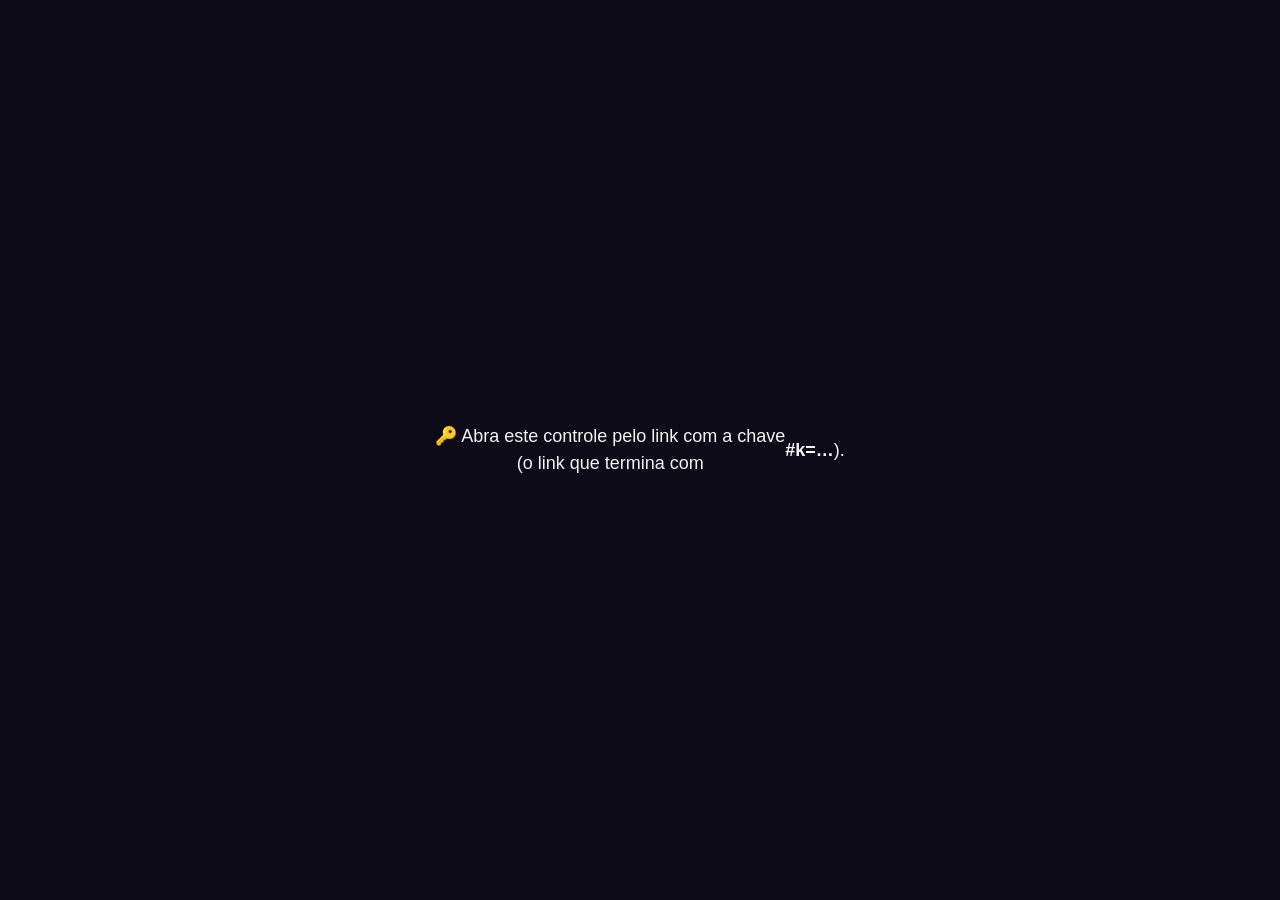
==== controle/index.html @ 0e0e9975 "Controle: tablet controla o OBS pela internet (cenas, sons, live, gravacao, previa) Co-Authored-By: " ====
<!doctype html>
<html lang="pt-BR"><head><meta charset="utf-8">
<meta name="viewport" content="width=device-width, initial-scale=1, user-scalable=no, viewport-fit=cover">
<meta name="theme-color" content="#0e0b18">
<title>Controle React Thurzão</title>
<link rel="manifest" href="manifest.json">
<link rel="icon" href="../estudio/icon-192.png">
<style>
* { box-sizing:border-box; -webkit-tap-highlight-color:transparent; }
html, body { margin:0; height:100%; background:#0e0b18; color:#f4f4f5; font-family:Roboto,"Segoe UI",Arial,sans-serif; user-select:none; }
body { padding:14px 16px; overflow:auto; }
.top { display:flex; align-items:center; gap:10px; }
.top b { font-size:19px; letter-spacing:.08em; }
.st { font-size:12px; padding:5px 10px; border-radius:999px; background:#3f1d1d; color:#fca5a5; }
.st.on { background:#14532d; color:#bbf7d0; }
h2 { font-size:12px; letter-spacing:.2em; color:#a78bfa; margin:14px 2px 9px; font-weight:800; }
.grid { display:grid; grid-template-columns:repeat(auto-fill,minmax(132px,1fr)); gap:10px; }
button { border:1px solid rgba(255,255,255,.1); border-radius:18px; padding:16px 8px 13px; background:linear-gradient(160deg,#1c1530,#140f22);
  color:#fff; font:700 16px Roboto,"Segoe UI",sans-serif; text-align:center; touch-action:manipulation; transition:transform .06s; }
button:active { transform:scale(.93); }
button .e { display:block; font-size:34px; margin-bottom:4px; }
button.ativo { border-color:#ec4899; background:linear-gradient(160deg,#4c1d95,#831843); box-shadow:0 0 18px rgba(236,72,153,.45); }
button.tocando { border-color:#22d3ee; box-shadow:0 0 18px rgba(34,211,238,.6); }
.rec { display:flex; gap:10px; } .rec button { flex:1; font-size:18px; padding:18px 8px; }
.tempo { font:800 24px Roboto,sans-serif; min-width:120px; display:flex; align-items:center; justify-content:center; border-radius:14px; background:#18181b; color:#71717a; }
.tempo.on { color:#fff; background:#be123c; }
#bRec.gravando { background:linear-gradient(160deg,#991b1b,#7f1d1d); border-color:#ef4444; }
#bLive.nolive { background:linear-gradient(160deg,#991b1b,#be123c); border-color:#f43f5e; box-shadow:0 0 22px rgba(244,63,94,.55); }
#bMic.mudo { background:#27272a; border-color:#ef4444; color:#fca5a5; }
.prev { position:relative; margin-top:12px; border-radius:16px; overflow:hidden; border:1px solid rgba(255,255,255,.12); background:#000; aspect-ratio:16/9; }
.prev img { width:100%; height:100%; object-fit:contain; display:block; }
.prev .tag { position:absolute; left:10px; bottom:10px; font:700 13px Roboto,sans-serif; padding:5px 10px; border-radius:999px; background:rgba(0,0,0,.65); }
.prev .vivo { position:absolute; right:10px; top:10px; font:800 13px Roboto,sans-serif; letter-spacing:.1em; padding:5px 10px; border-radius:999px; background:#be123c; display:none; }
.prev.on .vivo { display:block; }
.mini { padding:8px 12px; font-size:13px; border-radius:12px; }
.dica { font-size:12px; color:#a1a1aa; margin-top:8px; line-height:1.4; }
.chave { position:fixed; inset:0; background:#0e0b18; display:none; align-items:center; justify-content:center; text-align:center; padding:30px; font-size:18px; line-height:1.5; }
@media (min-width: 820px) { .cols { display:grid; grid-template-columns:minmax(360px,41%) 1fr; gap:20px; align-items:start; } .colA { position:sticky; top:0; } }
</style></head>
<body>
<div class="top"><b>🎛 CONTROLE</b><span id="st" class="st">conectando…</span><span style="flex:1"></span>
  <button id="bPrev" class="mini">👁 Prévia</button><button id="bFull" class="mini">⛶ Tela cheia</button></div>
<div class="cols"><div class="colA">
  <div class="prev" id="prev"><img id="pimg" alt=""><span class="tag" id="pcena">—</span><span class="vivo">● AO VIVO</span></div>
  <h2>LIVE</h2>
  <div class="rec"><button id="bLive">🔴 INICIAR LIVE</button><div class="tempo" id="tLive">OFF</div></div>
  <div class="dica" id="saude">—</div>
  <h2>GRAVAÇÃO</h2>
  <div class="rec"><button id="bRec">⏺ GRAVAR</button><button id="bPause">⏸ PAUSAR</button><div class="tempo" id="tRec">00:00:00</div></div>
  <h2>MICROFONE</h2>
  <div class="rec"><button id="bMic">🎙 MIC LIGADO</button></div>
</div><div class="colB">
  <h2>CÂMERA</h2><div class="grid" id="cams"></div>
  <h2>TELAS DA LIVE</h2><div class="grid" id="telas"></div>
  <h2>SONS</h2><div class="grid" id="sons"></div>
  <h2>EXTRAS</h2>
  <div class="grid"><button id="bPop"><span class="e">🔔</span>Inscreva-se</button><button id="bStop"><span class="e">🔇</span>Parar sons</button></div>
  <p class="dica">Controla o OBS do PC pela internet. O OBS precisa estar aberto pelo atalho <b>OBS React Thurzão</b>.</p>
</div></div>
<div class="chave" id="semChave">🔑 Abra este controle pelo link com a chave<br>(o link que termina com <b>#k=…</b>).</div>
<video id="acordado" src="acordado.mp4" muted loop playsinline style="position:fixed;width:1px;height:1px;opacity:0;pointer-events:none"></video>

<script src="mqttmini.js"></script>
<script src="publico.js"></script>
<script>
const $ = id => document.getElementById(id);
// chave: vem do link (#k=...) e fica guardada no tablet
const hk = (location.hash.match(/k=([A-Za-z0-9]+)/) || [])[1];
if (hk) { localStorage.setItem('chave', hk); history.replaceState(null, '', location.pathname); }
const CHAVE = localStorage.getItem('chave');
if (!CHAVE) $('semChave').style.display = 'flex';
const base = 'thz/' + CHAVE + '/';

let estado = {}, ultimoEstado = 0, prevOn = localStorage.getItem('prevOn') !== '0';
const clientes = [];
function msg(t, txt) {
  if (t === base + 'st') { try { const e = JSON.parse(txt); if (e.ts >= (estado.ts || 0)) { estado = e; ultimoEstado = Date.now(); render(); } } catch (x) {} }
  else if (t === base + 'img') { $('pimg').src = txt; }
  else if (t === base + 'ev') { try { const e = JSON.parse(txt); const b = document.querySelector(`[data-som="${CSS.escape(e.tocando)}"]`); if (b) b.classList.toggle('tocando', e.on); } catch (x) {} }
}
if (CHAVE) RELAY_BROKERS.forEach((u, i) => { const c = new MQTTMini(u, 'tab-' + i + '-' + Math.random().toString(36).slice(2, 8), msg, () => {}); ['st', 'img', 'ev'].forEach(s => c.sub(base + s)); clientes.push(c); });
// envia o comando por TODOS os servidores conectados (o PC ignora repetidos pelo id)
function cmd(o) { o.id = Date.now().toString(36) + Math.random().toString(36).slice(2, 6); const t = JSON.stringify(o); clientes.forEach(c => c.pub(base + 'cmd', t, false)); }
setInterval(() => cmd({ a: 'hb', prev: prevOn }), 4000);
setTimeout(() => cmd({ a: 'hb', prev: prevOn }), 1500);

function render() {
  const ok = Date.now() - ultimoEstado < 20000 && clientes.some(c => c.ok);
  $('st').textContent = ok ? 'OBS conectado' : (clientes.some(c => c.ok) ? 'esperando o OBS…' : 'sem internet');
  $('st').className = 'st' + (ok ? ' on' : '');
  document.querySelectorAll('[data-cena]').forEach(b => b.classList.toggle('ativo', b.dataset.cena === estado.cena));
  const c = PUBLICO.cenas.find(x => x.cena === estado.cena); $('pcena').textContent = c ? c.emoji + ' ' + c.rotulo : (estado.cena || '—');
  $('bRec').classList.toggle('gravando', !!estado.rec); $('bRec').textContent = estado.rec ? '⏹ PARAR' : '⏺ GRAVAR';
  $('bPause').textContent = estado.pausa ? '▶ CONTINUAR' : '⏸ PAUSAR'; $('tRec').textContent = estado.recT || '00:00:00';
  $('bLive').classList.toggle('nolive', !!estado.live); if (!armado) $('bLive').textContent = estado.live ? '⏹ ENCERRAR LIVE' : '🔴 INICIAR LIVE';
  $('tLive').textContent = estado.live ? estado.liveT : 'OFF'; $('tLive').classList.toggle('on', !!estado.live); $('prev').classList.toggle('on', !!estado.live);
  $('saude').innerHTML = estado.live ? `<span style="color:${estado.cong > 30 || estado.perd > 2 ? '#f87171' : estado.cong > 10 ? '#fbbf24' : '#4ade80'}">● Conexão ${estado.cong > 30 ? 'ruim' : estado.cong > 10 ? 'instável' : 'ótima'}</span> · congestionamento ${estado.cong}% · perdidos ${estado.perd}%` : 'Fora do ar';
  $('bMic').classList.toggle('mudo', !!estado.mic); $('bMic').textContent = estado.mic ? '🔇 MIC MUTADO' : '🎙 MIC LIGADO';
}
setInterval(render, 1000);

PUBLICO.cenas.forEach(c => { const b = document.createElement('button'); b.dataset.cena = c.cena; b.innerHTML = `<span class="e">${c.emoji}</span>${c.rotulo}`;
  b.onclick = () => { cmd({ a: 'cena', v: c.cena }); estado.cena = c.cena; render(); }; $(c.grupo === 'live' ? 'telas' : 'cams').appendChild(b); });
PUBLICO.sons.forEach(s => { const b = document.createElement('button'); b.dataset.som = s.fonte; b.innerHTML = `<span class="e">${s.emoji}</span>${s.rotulo}`;
  b.onclick = () => cmd({ a: 'som', v: s.fonte }); $('sons').appendChild(b); });
$('bPop').onclick = () => cmd({ a: 'pop' });
$('bStop').onclick = () => cmd({ a: 'parar' });
$('bRec').onclick = () => cmd({ a: 'rec' });
$('bPause').onclick = () => cmd({ a: 'pause' });
$('bMic').onclick = () => cmd({ a: 'mic' });
let armado = 0;
$('bLive').onclick = () => {
  if (Date.now() - armado > 3000) { armado = Date.now(); $('bLive').textContent = estado.live ? 'toque de novo p/ ENCERRAR' : 'toque de novo p/ ENTRAR AO VIVO';
    setTimeout(() => { armado = 0; render(); }, 3000); return; }
  armado = 0; cmd({ a: 'live' });
};
const marcarPrev = () => { $('bPrev').classList.toggle('ativo', prevOn); $('prev').style.display = prevOn ? '' : 'none'; };
$('bPrev').onclick = () => { prevOn = !prevOn; localStorage.setItem('prevOn', prevOn ? '1' : '0'); marcarPrev(); cmd({ a: 'hb', prev: prevOn }); };
marcarPrev();
$('bFull').onclick = () => { document.fullscreenElement ? document.exitFullscreen() : document.documentElement.requestFullscreen().catch(() => {}); };
document.addEventListener('pointerdown', () => { $('acordado').play().catch(() => {}); if (navigator.wakeLock) navigator.wakeLock.request('screen').catch(() => {}); }, { once: true });
</script>
</body></html>
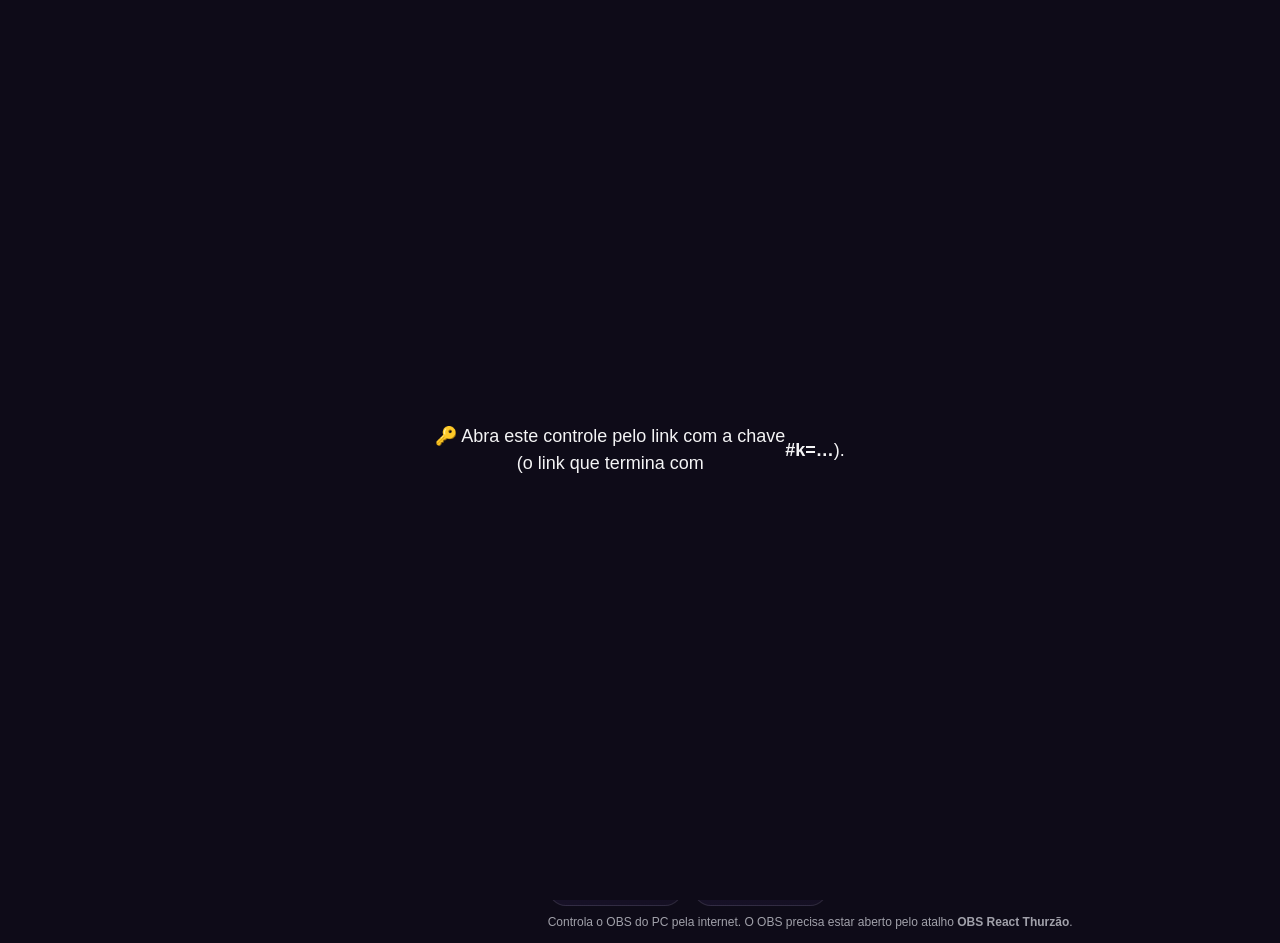
==== commit 54134b31: "Controle: pausar/voltar/avancar o video Co-Authored-By: Claude Opus 5.5 <noreply@anthropic.com>" ====
--- a/controle/index.html
+++ b/controle/index.html
@@ -50,6 +50,8 @@
   <h2>MICROFONE</h2>
   <div class="rec"><button id="bMic">🎙 MIC LIGADO</button></div>
 </div><div class="colB">
+  <h2>VÍDEO</h2>
+  <div class="rec"><button id="vBack">⏪ 10s</button><button id="vPlay">⏯ PAUSAR / TOCAR</button><button id="vFwd">10s ⏩</button></div>
   <h2>CÂMERA</h2><div class="grid" id="cams"></div>
   <h2>TELAS DA LIVE</h2><div class="grid" id="telas"></div>
   <h2>SONS</h2><div class="grid" id="sons"></div>
@@ -104,6 +106,9 @@
 PUBLICO.sons.forEach(s => { const b = document.createElement('button'); b.dataset.som = s.fonte; b.innerHTML = `<span class="e">${s.emoji}</span>${s.rotulo}`;
   b.onclick = () => cmd({ a: 'som', v: s.fonte }); $('sons').appendChild(b); });
 $('bPop').onclick = () => cmd({ a: 'pop' });
+$('vPlay').onclick = () => cmd({ a: 'video', v: 'playpause' });
+$('vBack').onclick = () => cmd({ a: 'video', v: 'tras' });
+$('vFwd').onclick = () => cmd({ a: 'video', v: 'frente' });
 $('bStop').onclick = () => cmd({ a: 'parar' });
 $('bRec').onclick = () => cmd({ a: 'rec' });
 $('bPause').onclick = () => cmd({ a: 'pause' });
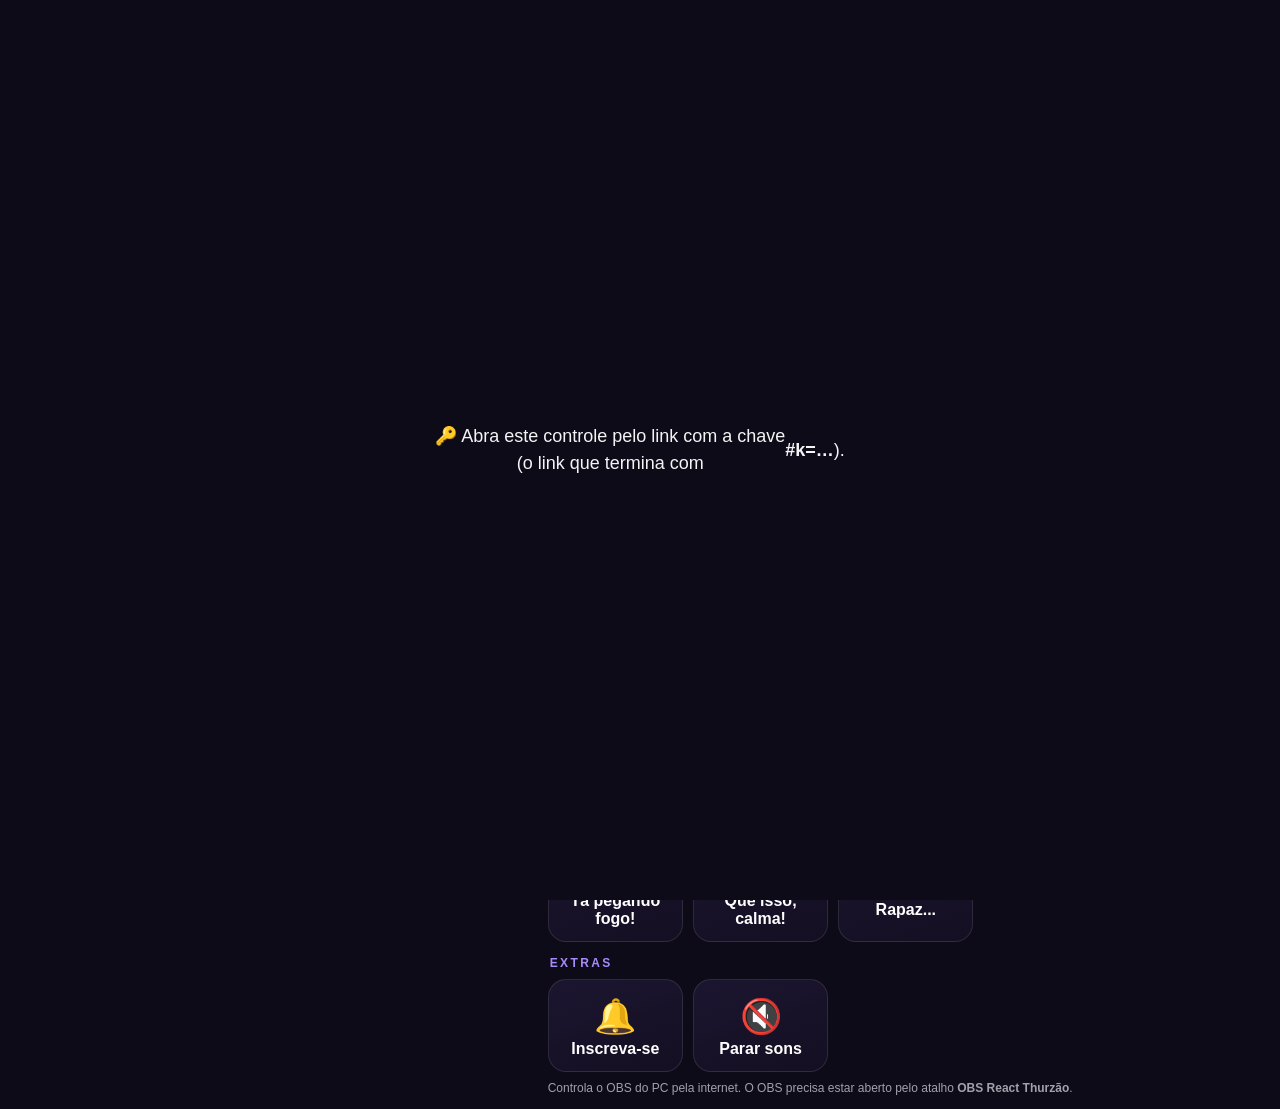
==== commit 0a3c1f92: "Controle: secao MEMES, instalar app, cache v3 Co-Authored-By: Claude Opus 5.5 <noreply@anthropic.com" ====
--- a/controle/index.html
+++ b/controle/index.html
@@ -39,6 +39,7 @@
 </style></head>
 <body>
 <div class="top"><b>🎛 CONTROLE</b><span id="st" class="st">conectando…</span><span style="flex:1"></span>
+  <button id="bInst" class="mini" style="display:none">📲 Instalar app</button>
   <button id="bPrev" class="mini">👁 Prévia</button><button id="bFull" class="mini">⛶ Tela cheia</button></div>
 <div class="cols"><div class="colA">
   <div class="prev" id="prev"><img id="pimg" alt=""><span class="tag" id="pcena">—</span><span class="vivo">● AO VIVO</span></div>
@@ -55,6 +56,7 @@
   <h2>CÂMERA</h2><div class="grid" id="cams"></div>
   <h2>TELAS DA LIVE</h2><div class="grid" id="telas"></div>
   <h2>SONS</h2><div class="grid" id="sons"></div>
+  <h2>MEMES</h2><div class="grid" id="memes"></div>
   <h2>EXTRAS</h2>
   <div class="grid"><button id="bPop"><span class="e">🔔</span>Inscreva-se</button><button id="bStop"><span class="e">🔇</span>Parar sons</button></div>
   <p class="dica">Controla o OBS do PC pela internet. O OBS precisa estar aberto pelo atalho <b>OBS React Thurzão</b>.</p>
@@ -104,7 +106,7 @@
 PUBLICO.cenas.forEach(c => { const b = document.createElement('button'); b.dataset.cena = c.cena; b.innerHTML = `<span class="e">${c.emoji}</span>${c.rotulo}`;
   b.onclick = () => { cmd({ a: 'cena', v: c.cena }); estado.cena = c.cena; render(); }; $(c.grupo === 'live' ? 'telas' : 'cams').appendChild(b); });
 PUBLICO.sons.forEach(s => { const b = document.createElement('button'); b.dataset.som = s.fonte; b.innerHTML = `<span class="e">${s.emoji}</span>${s.rotulo}`;
-  b.onclick = () => cmd({ a: 'som', v: s.fonte }); $('sons').appendChild(b); });
+  b.onclick = () => cmd({ a: 'som', v: s.fonte }); $(s.grupo === 'meme' ? 'memes' : 'sons').appendChild(b); });
 $('bPop').onclick = () => cmd({ a: 'pop' });
 $('vPlay').onclick = () => cmd({ a: 'video', v: 'playpause' });
 $('vBack').onclick = () => cmd({ a: 'video', v: 'tras' });
@@ -123,6 +125,11 @@
 $('bPrev').onclick = () => { prevOn = !prevOn; localStorage.setItem('prevOn', prevOn ? '1' : '0'); marcarPrev(); cmd({ a: 'hb', prev: prevOn }); };
 marcarPrev();
 $('bFull').onclick = () => { document.fullscreenElement ? document.exitFullscreen() : document.documentElement.requestFullscreen().catch(() => {}); };
+if ('serviceWorker' in navigator) navigator.serviceWorker.register('sw.js');
+// botao "Instalar app" (Android/Chrome)
+let pedidoInstalar = null;
+window.addEventListener('beforeinstallprompt', e => { e.preventDefault(); pedidoInstalar = e; $('bInst').style.display = ''; });
+$('bInst').onclick = async () => { if (!pedidoInstalar) return; pedidoInstalar.prompt(); await pedidoInstalar.userChoice; pedidoInstalar = null; $('bInst').style.display = 'none'; };
 document.addEventListener('pointerdown', () => { $('acordado').play().catch(() => {}); if (navigator.wakeLock) navigator.wakeLock.request('screen').catch(() => {}); }, { once: true });
 </script>
 </body></html>
